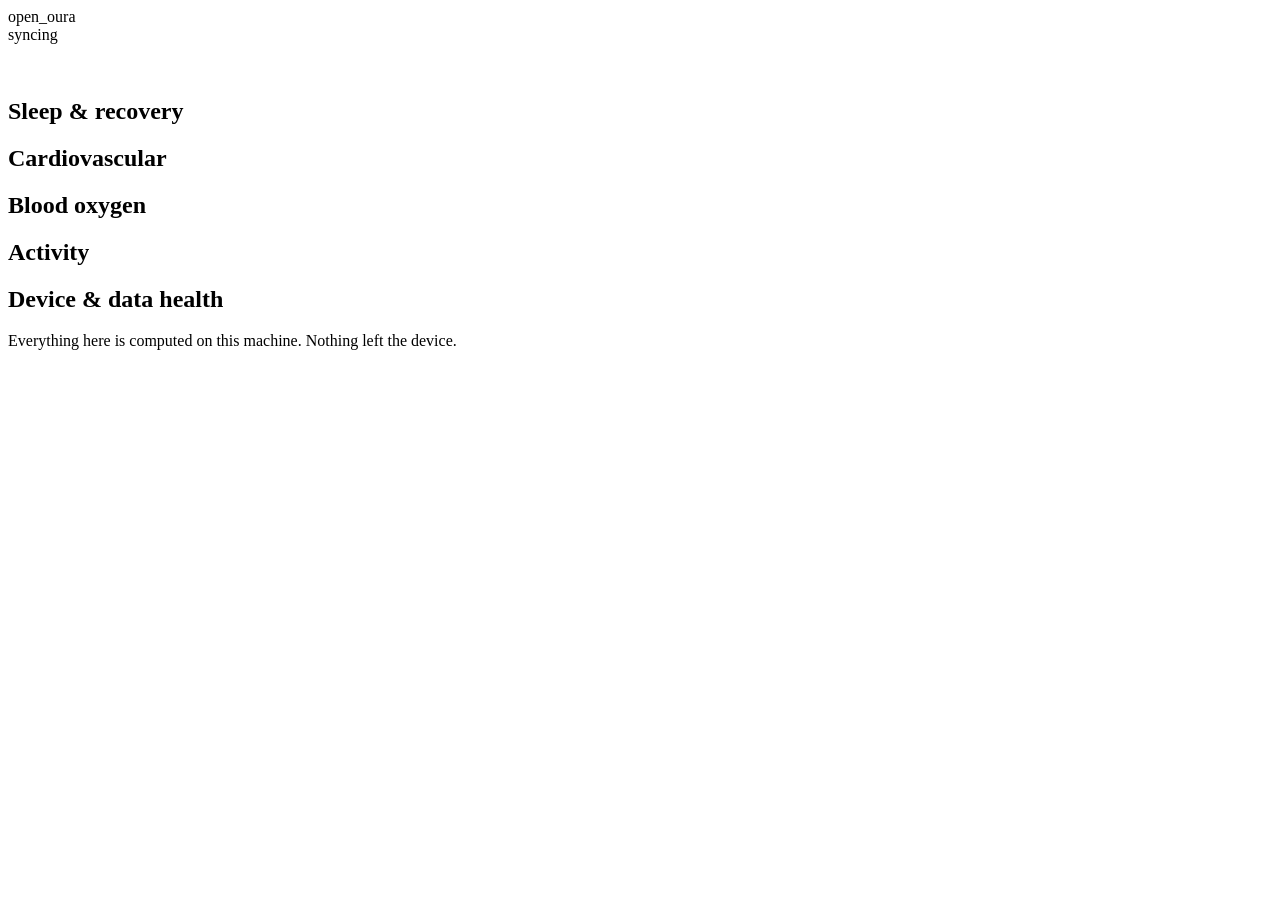
==== dashboard/web/index.html @ b6f7ef56 "Add `oura dashboard`: local web health dashboard (Rust + models) A single-page, local-first health d" ====
<!doctype html>
<html lang="en">
<head>
  <meta charset="utf-8" />
  <meta name="viewport" content="width=device-width, initial-scale=1" />
  <meta name="color-scheme" content="light dark" />
  <link rel="icon" href="data:image/svg+xml,%3Csvg xmlns='http://www.w3.org/2000/svg' viewBox='0 0 32 32'%3E%3Ccircle cx='16' cy='16' r='13' fill='%230d9488'/%3E%3Ccircle cx='16' cy='16' r='6' fill='none' stroke='%23ffffff' stroke-width='4' opacity='.55'/%3E%3C/svg%3E" />
  <title>open_oura</title>
  <link rel="stylesheet" href="/styles.css" />
</head>
<body>
  <div class="wrap">
    <header class="top">
      <div class="brand">
        <span class="mark" aria-hidden="true"></span>
        <span class="word">open_oura</span>
      </div>
      <div id="sync-chip" class="chip" title="Last sync">
        <span class="dot" data-state="idle"></span>
        <span id="sync-text">syncing</span>
      </div>
    </header>

    <p id="digest" class="digest skeleton skeleton-text">&nbsp;</p>

    <section class="tiles" id="tiles" aria-label="Key vitals">
      <article class="tile skeleton"></article>
      <article class="tile skeleton"></article>
      <article class="tile skeleton"></article>
      <article class="tile skeleton"></article>
    </section>

    <section class="panel" id="sleep-panel">
      <div class="panel-head">
        <h2>Sleep &amp; recovery</h2>
        <div class="legend" id="sleep-legend" hidden>
          <span><i class="sw deep"></i>Deep</span>
          <span><i class="sw light"></i>Light</span>
          <span><i class="sw rem"></i>REM</span>
          <span><i class="sw wake"></i>Awake</span>
        </div>
      </div>
      <div id="nights" class="nights">
        <div class="night skeleton skeleton-row"></div>
        <div class="night skeleton skeleton-row"></div>
        <div class="night skeleton skeleton-row"></div>
      </div>
    </section>

    <div class="cols-2">
      <section class="panel" id="cardio-panel">
        <div class="panel-head"><h2>Cardiovascular</h2></div>
        <div id="cardio" class="cardio-body"><div class="skeleton skeleton-block"></div></div>
      </section>

      <section class="panel" id="spo2-panel">
        <div class="panel-head"><h2>Blood oxygen</h2></div>
        <div id="spo2" class="spo2-body"><div class="skeleton skeleton-block"></div></div>
      </section>
    </div>

    <section class="panel" id="activity-panel">
      <div class="panel-head"><h2>Activity</h2></div>
      <div id="activity" class="activity"><div class="skeleton skeleton-block"></div></div>
    </section>

    <section class="panel" id="device-panel">
      <div class="panel-head"><h2>Device &amp; data health</h2></div>
      <div id="device" class="device"><div class="skeleton skeleton-block"></div></div>
    </section>

    <footer class="foot">
      <span>Everything here is computed on this machine. Nothing left the device.</span>
      <span id="foot-meta"></span>
    </footer>
  </div>

  <script src="/app.js"></script>
</body>
</html>
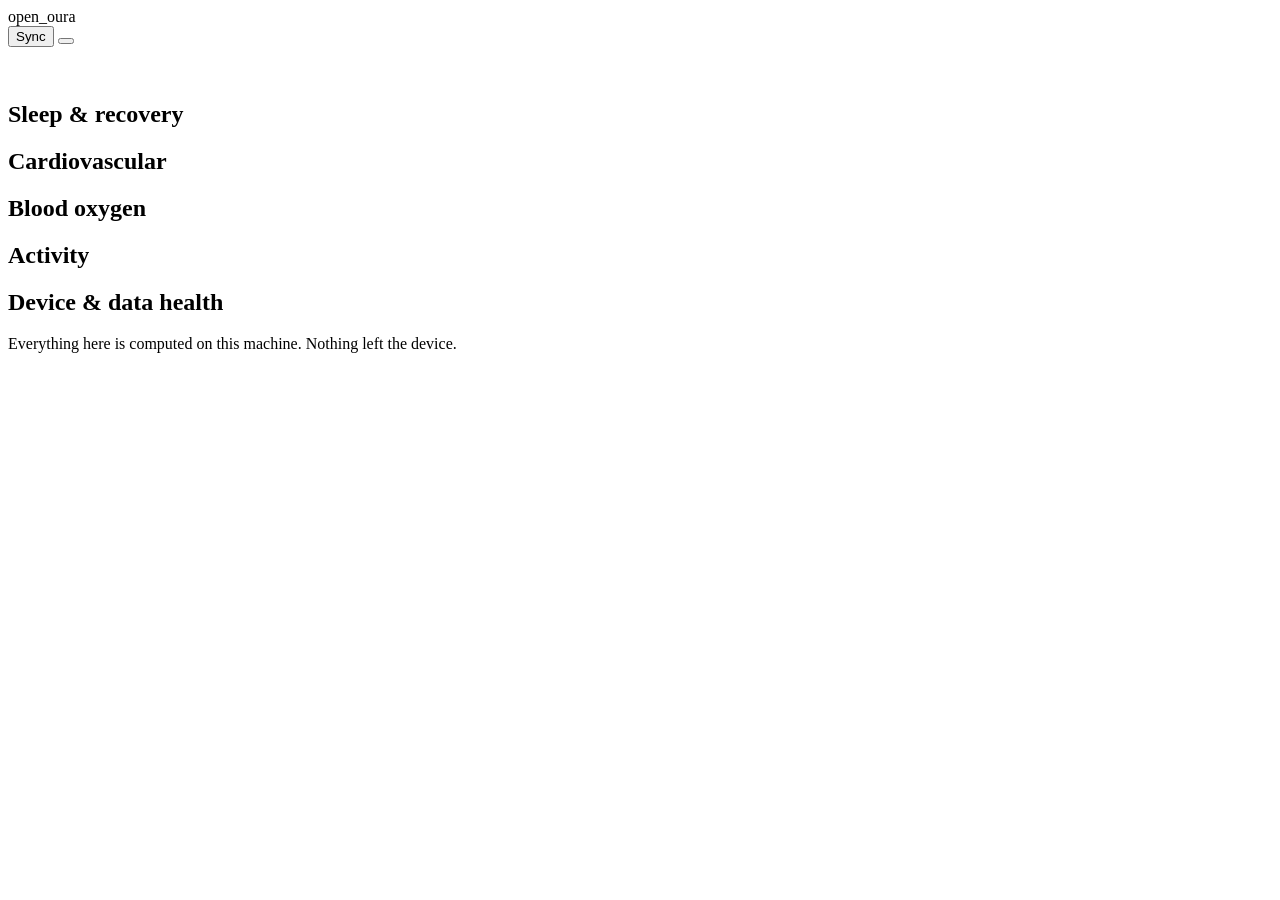
==== commit 9c801d38: "dashboard: sync button, battery, editable profile, icons + less color Functional: - Sync the ring fr" ====
--- a/dashboard/web/index.html
+++ b/dashboard/web/index.html
@@ -15,9 +15,15 @@
         <span class="mark" aria-hidden="true"></span>
         <span class="word">open_oura</span>
       </div>
-      <div id="sync-chip" class="chip" title="Last sync">
-        <span class="dot" data-state="idle"></span>
-        <span id="sync-text">syncing</span>
+      <div class="actions">
+        <span id="batt" class="batt" title="Ring battery"></span>
+        <button id="sync-btn" class="action" title="Sync the ring over Bluetooth">
+          <span class="ic" style="--i:url(/icons/arrows-clockwise.svg)"></span>
+          <span id="sync-label">Sync</span>
+        </button>
+        <button id="profile-btn" class="action icon-only" title="Edit your details" aria-label="Edit profile">
+          <span class="ic" style="--i:url(/icons/user.svg)"></span>
+        </button>
       </div>
     </header>
 
@@ -32,7 +38,7 @@
 
     <section class="panel" id="sleep-panel">
       <div class="panel-head">
-        <h2>Sleep &amp; recovery</h2>
+        <h2><span class="ic" style="--i:url(/icons/moon.svg)"></span>Sleep &amp; recovery</h2>
         <div class="legend" id="sleep-legend" hidden>
           <span><i class="sw deep"></i>Deep</span>
           <span><i class="sw light"></i>Light</span>
@@ -49,23 +55,23 @@
 
     <div class="cols-2">
       <section class="panel" id="cardio-panel">
-        <div class="panel-head"><h2>Cardiovascular</h2></div>
+        <div class="panel-head"><h2><span class="ic" style="--i:url(/icons/heartbeat.svg)"></span>Cardiovascular</h2></div>
         <div id="cardio" class="cardio-body"><div class="skeleton skeleton-block"></div></div>
       </section>
 
       <section class="panel" id="spo2-panel">
-        <div class="panel-head"><h2>Blood oxygen</h2></div>
+        <div class="panel-head"><h2><span class="ic" style="--i:url(/icons/wind.svg)"></span>Blood oxygen</h2></div>
         <div id="spo2" class="spo2-body"><div class="skeleton skeleton-block"></div></div>
       </section>
     </div>
 
     <section class="panel" id="activity-panel">
-      <div class="panel-head"><h2>Activity</h2></div>
+      <div class="panel-head"><h2><span class="ic" style="--i:url(/icons/person-simple-run.svg)"></span>Activity</h2></div>
       <div id="activity" class="activity"><div class="skeleton skeleton-block"></div></div>
     </section>
 
     <section class="panel" id="device-panel">
-      <div class="panel-head"><h2>Device &amp; data health</h2></div>
+      <div class="panel-head"><h2><span class="ic" style="--i:url(/icons/cpu.svg)"></span>Device &amp; data health</h2></div>
       <div id="device" class="device"><div class="skeleton skeleton-block"></div></div>
     </section>
 
@@ -75,6 +81,34 @@
     </footer>
   </div>
 
+  <!-- profile editor -->
+  <dialog id="profile-dialog" class="dialog">
+    <form id="profile-form" method="dialog">
+      <h3>Your details</h3>
+      <p class="dialog-sub">The ring can't measure these. They tune the cardiovascular-age model and stay on this machine.</p>
+      <div class="field">
+        <label for="f-sex">Sex at birth</label>
+        <select id="f-sex" name="sex">
+          <option value="M">Male</option>
+          <option value="F">Female</option>
+          <option value="O">Other</option>
+        </select>
+      </div>
+      <div class="field-row">
+        <div class="field"><label for="f-age">Age</label><input id="f-age" name="age" type="number" min="0" max="120" step="1" /></div>
+        <div class="field"><label for="f-ring">Ring size</label><input id="f-ring" name="ring_size" type="number" min="4" max="16" step="1" /></div>
+      </div>
+      <div class="field-row">
+        <div class="field"><label for="f-height">Height (m)</label><input id="f-height" name="height_m" type="number" min="1" max="2.3" step="0.01" /></div>
+        <div class="field"><label for="f-weight">Weight (kg)</label><input id="f-weight" name="weight_kg" type="number" min="20" max="250" step="1" /></div>
+      </div>
+      <div class="dialog-actions">
+        <button type="button" id="profile-cancel" class="btn-text">Cancel</button>
+        <button type="submit" id="profile-save" class="btn-primary">Save</button>
+      </div>
+    </form>
+  </dialog>
+
   <script src="/app.js"></script>
 </body>
 </html>
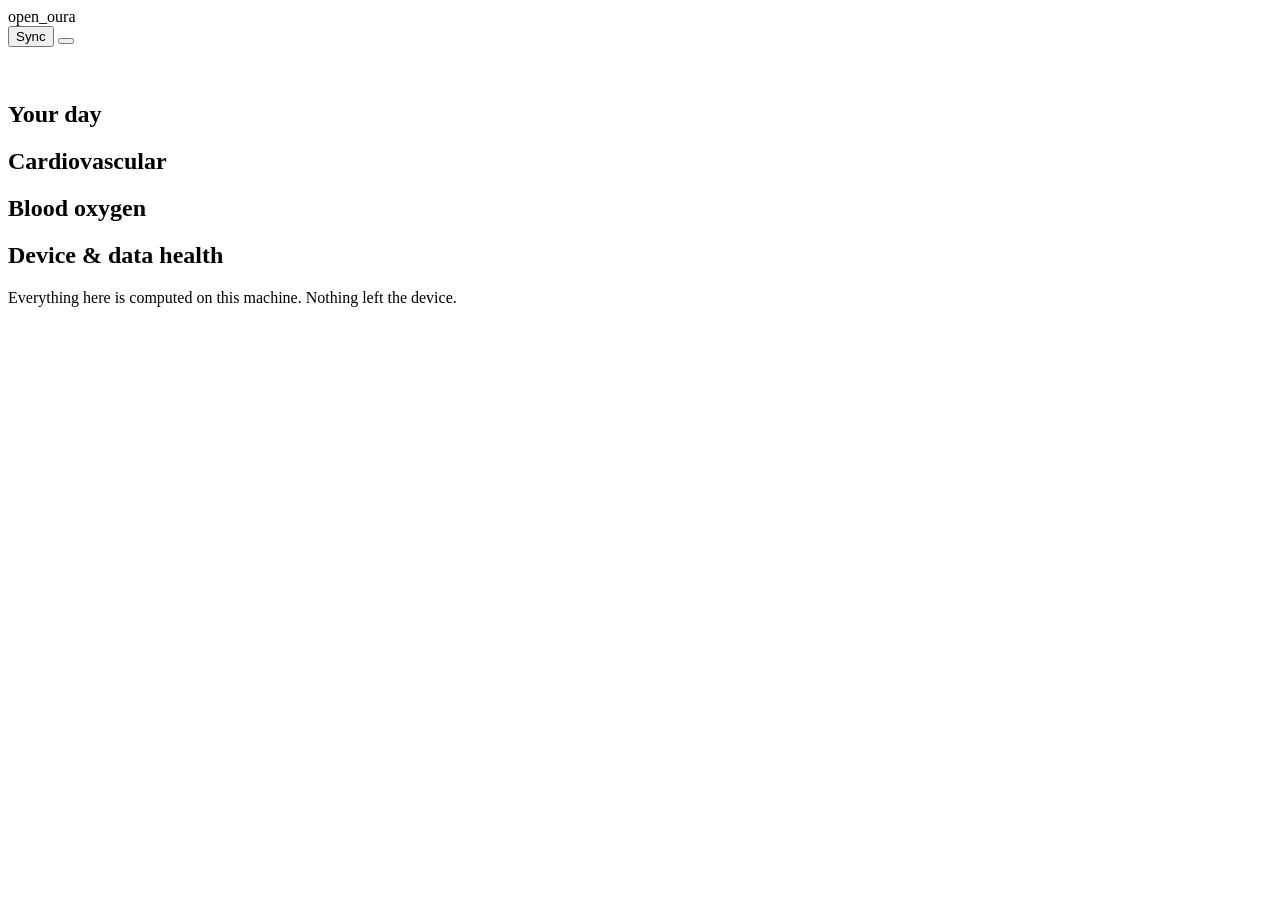
==== commit eb5cf861: "Refactor + extend both clients on the shared oura-summary brain Backend (Rust): - Bound BLE connect/" ====
--- a/dashboard/web/index.html
+++ b/dashboard/web/index.html
@@ -36,9 +36,9 @@
       <article class="tile skeleton"></article>
     </section>
 
-    <section class="panel" id="sleep-panel">
+    <section class="panel" id="day-panel">
       <div class="panel-head">
-        <h2><span class="ic" style="--i:url(/icons/moon.svg)"></span>Sleep &amp; recovery</h2>
+        <h2><span class="ic" style="--i:url(/icons/moon.svg)"></span>Your day</h2>
         <div class="legend" id="sleep-legend" hidden>
           <span><i class="sw deep"></i>Deep</span>
           <span><i class="sw light"></i>Light</span>
@@ -46,10 +46,8 @@
           <span><i class="sw wake"></i>Awake</span>
         </div>
       </div>
-      <div id="nights" class="nights">
-        <div class="night skeleton skeleton-row"></div>
-        <div class="night skeleton skeleton-row"></div>
-        <div class="night skeleton skeleton-row"></div>
+      <div id="day" class="day">
+        <div class="skeleton skeleton-block"></div>
       </div>
     </section>
 
@@ -64,11 +62,6 @@
         <div id="spo2" class="spo2-body"><div class="skeleton skeleton-block"></div></div>
       </section>
     </div>
-
-    <section class="panel" id="activity-panel">
-      <div class="panel-head"><h2><span class="ic" style="--i:url(/icons/person-simple-run.svg)"></span>Activity</h2></div>
-      <div id="activity" class="activity"><div class="skeleton skeleton-block"></div></div>
-    </section>
 
     <section class="panel" id="device-panel">
       <div class="panel-head"><h2><span class="ic" style="--i:url(/icons/cpu.svg)"></span>Device &amp; data health</h2></div>
@@ -85,18 +78,17 @@
   <dialog id="profile-dialog" class="dialog">
     <form id="profile-form" method="dialog">
       <h3>Your details</h3>
-      <p class="dialog-sub">The ring can't measure these. They tune the cardiovascular-age model and stay on this machine.</p>
-      <div class="field">
-        <label for="f-sex">Sex at birth</label>
-        <select id="f-sex" name="sex">
-          <option value="M">Male</option>
-          <option value="F">Female</option>
-          <option value="O">Other</option>
-        </select>
-      </div>
+      <p class="dialog-sub">The ring can't measure these. They tune the cardiovascular-age model and stay on this machine. (Ring size isn't on the ring — it's an account detail — and barely affects the result, so it's left at a default.)</p>
       <div class="field-row">
+        <div class="field">
+          <label for="f-sex">Sex at birth</label>
+          <select id="f-sex" name="sex">
+            <option value="M">Male</option>
+            <option value="F">Female</option>
+            <option value="O">Other</option>
+          </select>
+        </div>
         <div class="field"><label for="f-age">Age</label><input id="f-age" name="age" type="number" min="0" max="120" step="1" /></div>
-        <div class="field"><label for="f-ring">Ring size</label><input id="f-ring" name="ring_size" type="number" min="4" max="16" step="1" /></div>
       </div>
       <div class="field-row">
         <div class="field"><label for="f-height">Height (m)</label><input id="f-height" name="height_m" type="number" min="1" max="2.3" step="0.01" /></div>
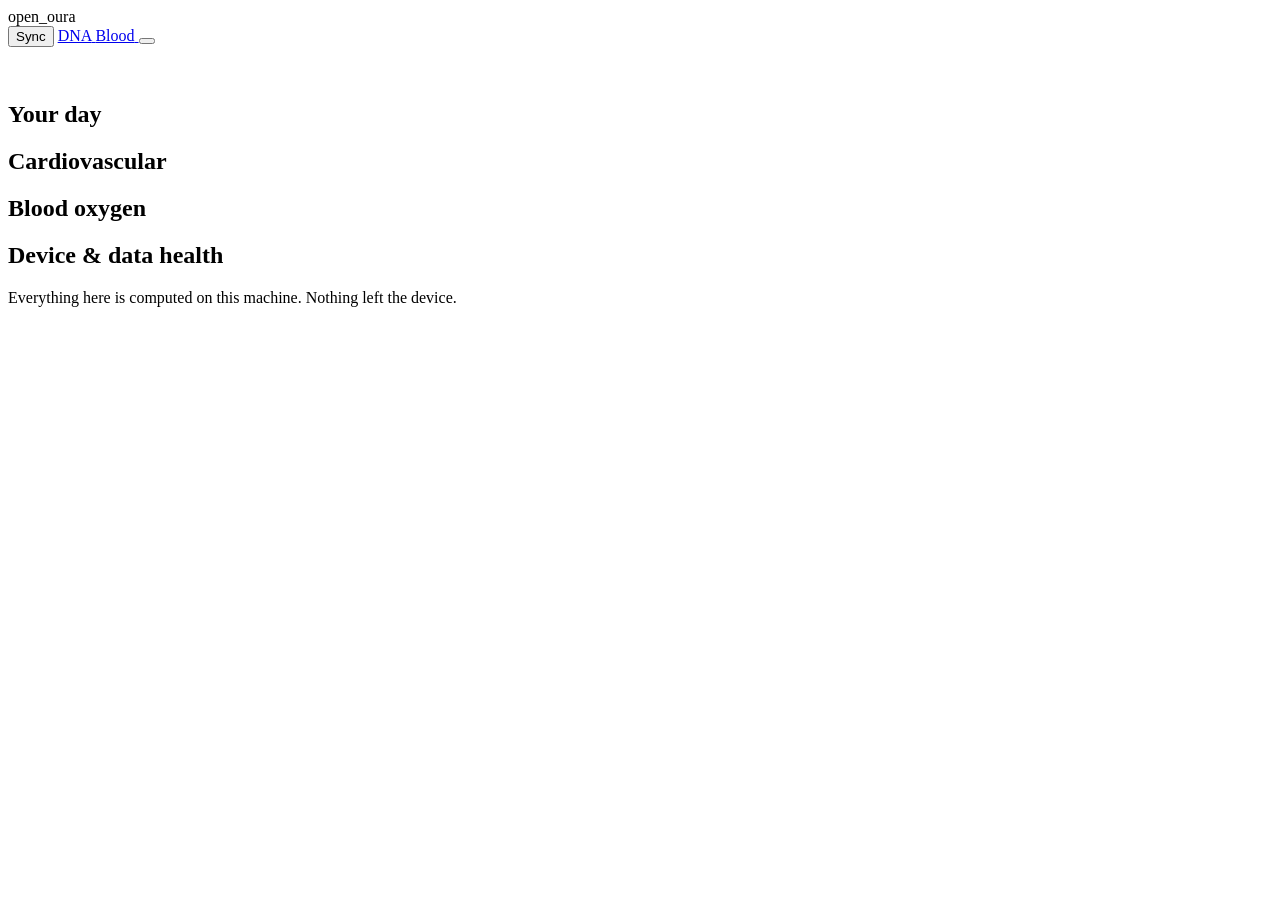
==== commit b83377c8: "web: DNA explorer (/dna) + blood panel (/blood); ring-sync & autonomic refinements DNA explorer — ne" ====
--- a/dashboard/web/index.html
+++ b/dashboard/web/index.html
@@ -21,6 +21,14 @@
           <span class="ic" style="--i:url(/icons/arrows-clockwise.svg)"></span>
           <span id="sync-label">Sync</span>
         </button>
+        <a id="dna-link" class="action" href="/dna" title="Explore your DNA">
+          <span class="ic" style="--i:url(/icons/dna.svg)"></span>
+          <span>DNA</span>
+        </a>
+        <a id="blood-link" class="action" href="/blood" title="Blood test panel">
+          <span class="ic" style="--i:url(/icons/drop.svg)"></span>
+          <span>Blood</span>
+        </a>
         <button id="profile-btn" class="action icon-only" title="Edit your details" aria-label="Edit profile">
           <span class="ic" style="--i:url(/icons/user.svg)"></span>
         </button>
@@ -28,13 +36,6 @@
     </header>
 
     <p id="digest" class="digest skeleton skeleton-text">&nbsp;</p>
-
-    <section class="tiles" id="tiles" aria-label="Key vitals">
-      <article class="tile skeleton"></article>
-      <article class="tile skeleton"></article>
-      <article class="tile skeleton"></article>
-      <article class="tile skeleton"></article>
-    </section>
 
     <section class="panel" id="day-panel">
       <div class="panel-head">
@@ -49,6 +50,13 @@
       <div id="day" class="day">
         <div class="skeleton skeleton-block"></div>
       </div>
+    </section>
+
+    <section class="tiles" id="tiles" aria-label="Key vitals">
+      <article class="tile skeleton"></article>
+      <article class="tile skeleton"></article>
+      <article class="tile skeleton"></article>
+      <article class="tile skeleton"></article>
     </section>
 
     <div class="cols-2">
@@ -101,6 +109,9 @@
     </form>
   </dialog>
 
+  <!-- full-page sleep / activity report (shown over the dashboard) -->
+  <div id="page" class="page" hidden></div>
+
   <script src="/app.js"></script>
 </body>
 </html>
